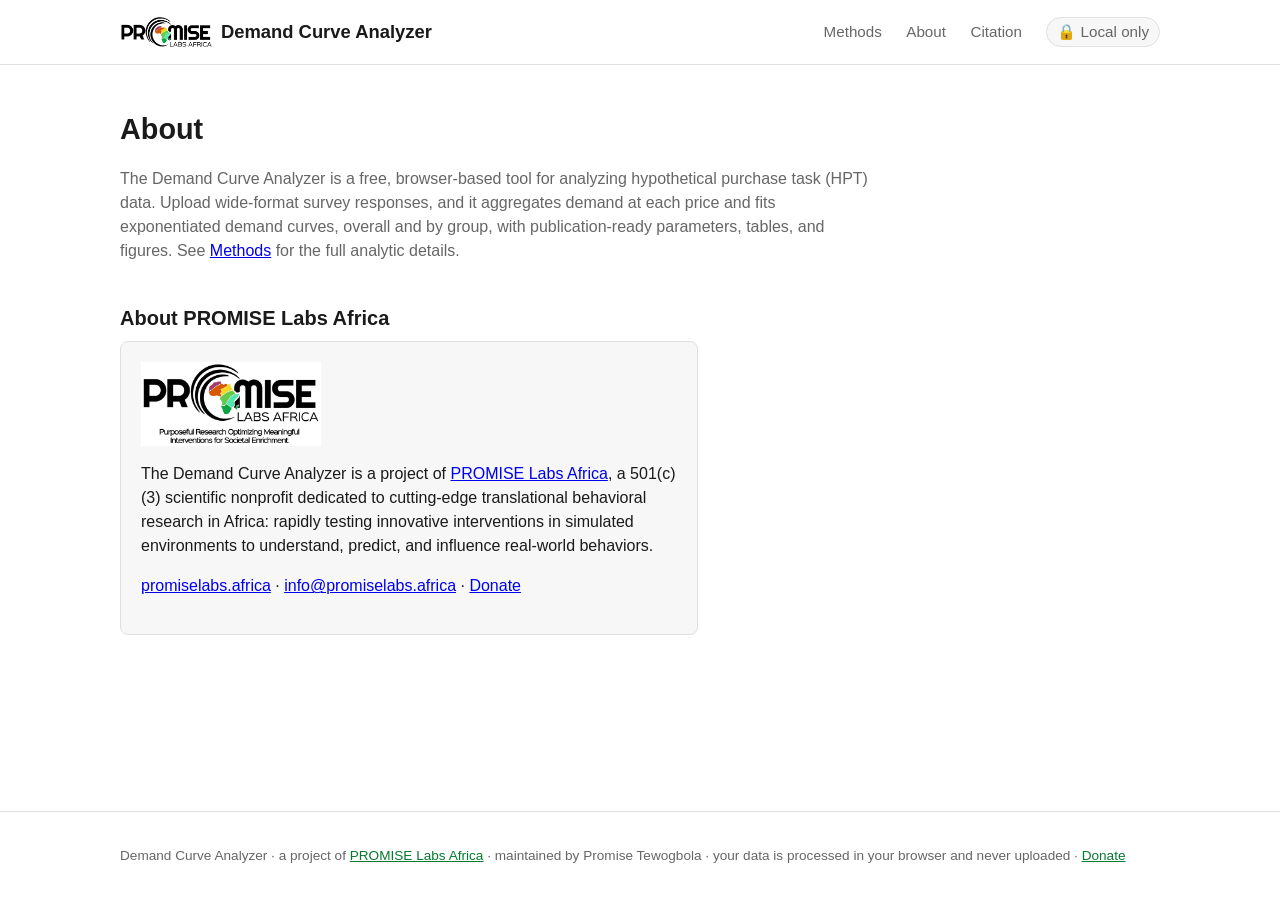
==== docs/about.html @ a868c12e "Add sticky Methods TOC; upgrade stepper to connected circles Methods page: sticky table of contents " ====
<!DOCTYPE html>
<html lang="en">
<head>
<meta charset="utf-8">
<meta name="viewport" content="width=device-width, initial-scale=1">
<title>About · Demand Curve Analyzer — PROMISE Labs Africa</title>
<meta name="description" content="About the Demand Curve Analyzer and PROMISE Labs Africa.">
<link rel="stylesheet" href="assets/css/style.css?v=3.2">
<link rel="icon" type="image/png" sizes="32x32" href="assets/images/favicon-32.png">
<link rel="icon" type="image/png" sizes="192x192" href="assets/images/favicon-192.png">
<link rel="apple-touch-icon" href="assets/images/apple-touch-icon.png">
</head>
<body>

<header class="site-header">
  <div class="wrap">
    <a class="brand" href="./">
      <img src="assets/images/promise-labs-header.png" alt="PROMISE Labs Africa" class="brand-logo">
      <span>Demand Curve Analyzer</span>
    </a>
    <button class="nav-toggle" id="nav-toggle" type="button" aria-expanded="false" aria-controls="site-nav" aria-label="Toggle menu">
      <span></span><span></span><span></span>
    </button>
    <nav id="site-nav">
      <a href="methods.html">Methods</a>
      <a href="about.html">About</a>
      <a href="citation.html">Citation</a>
      <a class="privacy-badge" href="methods.html#privacy" title="Nothing you upload is transmitted or stored on any server; parsing happens entirely in your browser.">🔒 Local only</a>
    </nav>
  </div>
</header>

<main>
  <div class="wrap">
    <h1>About</h1>
    <p class="lede">
      The Demand Curve Analyzer is a free, browser-based tool for analyzing
      hypothetical purchase task (HPT) data. Upload wide-format survey
      responses, and it aggregates demand at each price and fits exponentiated
      demand curves, overall and by group, with publication-ready parameters,
      tables, and figures. See <a href="methods.html">Methods</a> for the full
      analytic details.
    </p>

    <h2>About PROMISE Labs Africa</h2>
    <div class="org-card">
      <img src="assets/images/promise-labs-full.png" alt="PROMISE Labs Africa logo" class="org-logo">
      <p>
        The Demand Curve Analyzer is a project of
        <a href="https://promiselabs.africa/" target="_blank" rel="noopener">PROMISE Labs Africa</a>,
        a 501(c)(3) scientific nonprofit dedicated to cutting-edge translational behavioral
        research in Africa: rapidly testing innovative interventions in simulated
        environments to understand, predict, and influence real-world behaviors.
      </p>
      <p>
        <a href="https://promiselabs.africa/" target="_blank" rel="noopener">promiselabs.africa</a> &middot;
        <a href="mailto:info@promiselabs.africa">info@promiselabs.africa</a> &middot;
        <a href="https://givebutter.com/9jm8ui" target="_blank" rel="noopener">Donate</a>
      </p>
    </div>
  </div>
</main>

<footer class="site-footer">
  <div class="wrap">
    <p>Demand Curve Analyzer &middot; a project of
      <a href="https://promiselabs.africa/" target="_blank" rel="noopener">PROMISE Labs Africa</a>
      &middot; maintained by Promise Tewogbola &middot; your data is processed in your browser and never uploaded
      &middot; <a href="https://givebutter.com/9jm8ui" target="_blank" rel="noopener">Donate</a></p>
  </div>
</footer>

<script src="assets/js/nav.js?v=1.5"></script>
</body>
</html>
---- docs/assets/css/style.css ----
:root {
  --ink: #1a1a1a;
  --muted: #666;
  --line: #e0e0e0;
  /* Matches hpt.promiselabs.africa: logo-derived accent (deep green from
     the PROMISE Labs Africa mark), darkened from the logo's #08a040 to
     clear WCAG AA (4.5:1) for normal text -- the logo's own green is
     only ~3.4:1 against white. */
  --accent: #067a30;
  --accent-hover: #056427; /* same ~18% darkening as the previous navy scheme */
  --bg-soft: #f7f7f8;
  --warn-bg: #fff7e6;
  --warn-line: #e6c37a;
  --radius: 8px;
}

* { box-sizing: border-box; }

body {
  margin: 0;
  font-family: -apple-system, BlinkMacSystemFont, "Segoe UI", Helvetica, Arial, sans-serif;
  color: var(--ink);
  line-height: 1.5;
  background: #fff;
  min-height: 100vh;
  display: flex;
  flex-direction: column;
}

main { flex: 1; }

.wrap { max-width: 1080px; margin: 0 auto; padding: 0 20px; }

.site-header { border-bottom: 1px solid var(--line); }
.site-header .wrap {
  display: flex; flex-wrap: wrap; align-items: center;
  justify-content: space-between; gap: 10px;
  padding-top: 16px; padding-bottom: 16px;
}
.brand {
  display: flex; align-items: center; gap: 8px;
  font-weight: 700; font-size: 1.15rem; color: var(--ink);
  text-decoration: none; white-space: nowrap;
}
.brand-logo { height: 32px; width: auto; display: block; }
.site-header nav a { margin-left: 20px; color: var(--muted); text-decoration: none; font-size: 0.95rem; }
.site-header nav a:hover { color: var(--accent); }
.privacy-badge {
  margin-left: 20px; display: inline-flex; align-items: center; gap: 4px;
  padding: 3px 10px; border: 1px solid var(--line); border-radius: 999px;
  font-size: 0.82rem; color: var(--accent); background: var(--bg-soft);
  text-decoration: none; white-space: nowrap;
}
.privacy-badge:hover { border-color: var(--accent); }

.nav-toggle {
  display: none;
  flex-direction: column;
  justify-content: center;
  gap: 5px;
  width: 32px;
  height: 32px;
  padding: 0;
  border: none;
  background: none;
  cursor: pointer;
}
.nav-toggle span {
  display: block;
  height: 2px;
  width: 100%;
  background: var(--ink);
  border-radius: 1px;
}
.nav-toggle:hover { border: none; }

main { padding: 24px 0 32px; }

.lede { color: var(--muted); max-width: 760px; }

/* Stepper */
.stepper { display: flex; margin: 20px 0 24px; }
.step-item {
  position: relative; flex: 1;
  display: flex; flex-direction: column; align-items: center; gap: 6px;
  color: var(--muted); font-size: 0.85rem; text-align: center;
}
.step-item::before {
  content: ""; position: absolute; top: 15px; left: 0; right: 50%;
  height: 2px; background: var(--line); z-index: 0;
}
.step-item:first-child::before { display: none; }
.step-circle {
  position: relative; z-index: 1;
  display: inline-flex; align-items: center; justify-content: center;
  width: 30px; height: 30px; border-radius: 50%;
  background: #fff; border: 2px solid var(--line);
  font-size: 0.85rem; font-weight: 600; color: var(--muted);
}
.step-item.active { color: var(--accent); font-weight: 600; }
.step-item.active .step-circle { border-color: var(--accent); color: var(--accent); }
.step-item.active::before { background: var(--accent); }
.step-item.done .step-circle { background: var(--muted); border-color: var(--muted); }
.step-item.done .step-circle .num { display: none; }
.step-item.done .step-circle::after { content: "✓"; color: #fff; }
.step-item.done::before { background: var(--muted); }
.step-item.clickable { cursor: pointer; }
.step-item.clickable:hover .step-circle { border-color: var(--accent); }

section.step { display: none; }
section.step.visible { display: block; }

h2 { font-size: 1.25rem; margin: 2.5rem 0 8px; }
section.step h2 { margin: 8px 0 4px; }
.hint { color: var(--muted); font-size: 0.93rem; margin: 2px 0 14px; }

/* Banners */
.banner {
  border: 1px solid var(--line); border-left: 4px solid var(--accent);
  background: var(--bg-soft); border-radius: var(--radius);
  padding: 12px 16px; margin: 14px 0; font-size: 0.95rem;
  display: flex; flex-wrap: wrap; align-items: center; gap: 10px; justify-content: space-between;
}
.banner .actions { display: flex; gap: 8px; }
.banner.warn { border-left-color: var(--warn-line); background: var(--warn-bg); }

/* Dropzone */
.dropzone {
  border: 2px dashed var(--line); border-radius: var(--radius);
  padding: 44px 20px; text-align: center; color: var(--muted);
  background: var(--bg-soft); cursor: pointer; transition: border-color 0.15s, background 0.15s;
}
.dropzone.dragover { border-color: var(--accent); background: #eef4fa; }
.dropzone strong { color: var(--ink); }
.dropzone .sub { font-size: 0.9rem; margin-top: 6px; }

/* Buttons */
button, .btn {
  font: inherit; cursor: pointer;
  border: 1px solid var(--line); border-radius: var(--radius);
  background: #fff; color: var(--ink); padding: 8px 16px;
}
button:hover, .btn:hover { border-color: var(--accent); color: var(--accent); }
button.primary { background: var(--accent); border-color: var(--accent); color: #fff; }
button.primary:hover { background: var(--accent-hover); color: #fff; }
button.quiet { border-color: transparent; color: var(--muted); }
button.quiet:hover { color: var(--accent); }
button.quiet .link-text { color: var(--accent); text-decoration: underline; }
button.quiet:hover .link-text { color: var(--accent-hover); }
button:disabled { opacity: 0.5; cursor: not-allowed; }

.btn-row { display: flex; gap: 10px; margin: 18px 0; flex-wrap: wrap; align-items: center; }
.btn-row .spacer { flex: 1; }

/* Tables */
.table-scroll { overflow-x: auto; border: 1px solid var(--line); border-radius: var(--radius); }
table { border-collapse: collapse; width: 100%; font-size: 0.9rem; }
th, td { padding: 7px 10px; border-bottom: 1px solid var(--line); text-align: left; white-space: nowrap; }
th { background: var(--bg-soft); font-weight: 600; position: sticky; top: 0; }
tr:last-child td { border-bottom: none; }
td.num, th.num { text-align: right; font-variant-numeric: tabular-nums; }

/* Mapping controls */
.map-grid { display: grid; grid-template-columns: 1fr; gap: 18px; }
.field { display: flex; flex-direction: column; gap: 4px; margin: 8px 0; }
.field label { font-size: 0.88rem; font-weight: 600; }
.field .note { font-size: 0.83rem; color: var(--muted); font-weight: 400; }
select, input[type="text"], input[type="number"] {
  font: inherit; padding: 6px 10px; border: 1px solid var(--line);
  border-radius: 6px; background: #fff; color: var(--ink); max-width: 320px;
}
input.price-val { max-width: 110px; padding: 4px 8px; font-size: 0.88rem; }
.radio-row { display: flex; gap: 18px; flex-wrap: wrap; margin: 6px 0; }
.radio-row label { font-weight: 400; display: flex; gap: 6px; align-items: baseline; font-size: 0.95rem; }
.radio-row .note { display: block; font-size: 0.83rem; color: var(--muted); }

.controls-box {
  padding: 14px 18px 16px; border: 1px solid var(--line); border-radius: var(--radius);
  background: var(--bg-soft); margin-bottom: 18px;
}
.controls-head {
  display: flex; justify-content: space-between; align-items: baseline;
  margin-bottom: 12px; gap: 12px;
}
.controls-title {
  font-size: 0.78rem; font-weight: 600; text-transform: uppercase;
  letter-spacing: 0.07em; color: var(--muted);
}
.controls-grid {
  display: grid;
  grid-template-columns: repeat(auto-fit, minmax(200px, 1fr));
  gap: 14px 24px;
  align-items: start;
}
.controls-grid .field { margin: 0; }
.controls-grid select, .controls-grid input[type="text"], .controls-grid input[type="number"] {
  background: #fff; width: 100%; max-width: 100%;
}
.controls-grid .note { line-height: 1.35; }
.check-label {
  display: flex; gap: 7px; align-items: center;
  font-size: 0.88rem; font-weight: 600; cursor: pointer;
  min-height: 33px;
}

/* Results */
.result-cards { display: grid; grid-template-columns: repeat(auto-fit, minmax(210px, 1fr)); gap: 12px; margin: 16px 0; }
.card {
  border: 1px solid var(--line); border-radius: var(--radius);
  padding: 12px 16px; background: #fff;
}
.card .label { font-size: 0.82rem; color: var(--muted); display: flex; align-items: center; gap: 7px; }
.card .value { font-size: 1.3rem; font-weight: 700; margin-top: 4px; font-variant-numeric: tabular-nums; }
.card .value sub { font-size: 0.75em; }
.card .sub { font-size: 0.82rem; color: var(--muted); }
.card .stats {
  margin-top: 8px;
  padding-top: 8px;
  border-top: 1px solid var(--line);
  display: flex;
  flex-direction: column;
  gap: 3px;
  font-size: 0.88rem;
  color: var(--muted);
  font-variant-numeric: tabular-nums;
}
.swatch { width: 10px; height: 10px; border-radius: 3px; display: inline-block; flex: none; }

#chart { width: 100%; min-height: 460px; margin: 8px 0 4px; }

details.advanced { margin: 14px 0; }
details.advanced summary { cursor: pointer; color: var(--muted); font-size: 0.93rem; }
details.advanced .inner { padding: 10px 0 0 6px; }

/* Clean & recode step */
.derived-item {
  border: 1px solid var(--line); border-radius: 6px;
  background: var(--bg-soft); padding: 8px 12px; margin: 6px 0;
  font-size: 0.92rem;
}
.derived-item button { margin-left: 8px; padding: 2px 8px; font-size: 0.85rem; }
.filter-values { display: flex; flex-wrap: wrap; gap: 6px 18px; margin: 8px 0; font-size: 0.92rem; }
.filter-values label { display: flex; gap: 6px; align-items: center; cursor: pointer; }
#derive-rules textarea {
  width: 100%; max-width: 480px; font: inherit; padding: 8px;
  border: 1px solid var(--line); border-radius: 6px;
}
#derive-rules .table-scroll { max-height: 280px; overflow-y: auto; max-width: 480px; }

/* Individual responses (raster) */
#raster-wrap { margin: 6px 0 4px; }
#raster { display: block; }
#bp-dist { min-height: 320px; margin-top: 18px; }

.saved-note { font-size: 0.83rem; color: var(--muted); }
.saved-note.flash { color: var(--accent); }

.warn-list { color: #8a6100; font-size: 0.88rem; margin: 8px 0; }

.site-footer {
  border-top: 1px solid var(--line);
  color: var(--muted);
  font-size: 0.85rem;
}
.site-footer .wrap { padding: 20px; }
.site-footer a { color: var(--accent); }

h3 { font-size: 1.05rem; margin: 22px 0 6px; }
section.step h3 { border-top: 1px solid var(--line); padding-top: 20px; margin-top: 24px; }

/* Org card (shared with HPT Resource Index) */
.org-card {
  border: 1px solid var(--line);
  border-radius: var(--radius);
  padding: 20px;
  background: var(--bg-soft);
  max-width: 65ch;
}
.org-logo {
  max-width: 180px;
  width: 100%;
  height: auto;
  display: block;
  margin-bottom: 16px;
}

/* Citation page */
h1 { font-size: 1.8rem; margin-bottom: 8px; }

/* Methods page */
.equation {
  background: var(--bg-soft);
  border: 1px solid var(--line);
  border-radius: var(--radius);
  padding: 18px 20px;
  margin: 16px 0;
  max-width: 65ch;
  text-align: center;
  font-size: 1.15rem;
}
.param-group {
  font-size: 0.78rem;
  font-weight: 600;
  text-transform: uppercase;
  letter-spacing: 0.07em;
  color: var(--muted);
  margin: 22px 0 0;
}
.param-list { max-width: 65ch; margin: 6px 0 14px; }
.param-list dt {
  font-weight: 600;
  margin-top: 12px;
}
.param-list dd {
  margin: 2px 0 0 0;
}
.page-methods p, .page-methods ul { max-width: 72ch; }
.methods-layout { display: flex; align-items: flex-start; gap: 48px; }
.methods-body { flex: 1; min-width: 0; }
.toc {
  flex: 0 0 180px;
  position: sticky;
  top: 20px;
  display: flex; flex-direction: column; gap: 2px;
  font-size: 0.88rem;
}
.toc strong {
  font-size: 0.75rem; text-transform: uppercase; letter-spacing: 0.06em;
  color: var(--muted); margin-bottom: 6px;
}
.toc a { color: var(--muted); text-decoration: none; padding: 3px 0; }
.toc a:hover { color: var(--accent); }
.toc a.toc-sub { padding-left: 14px; font-size: 0.85rem; }
p.reference {
  padding-left: 2em;
  text-indent: -2em;
  max-width: 72ch;
}
.citation-block {
  border-left: 3px solid var(--accent);
  background: var(--bg-soft);
  padding: 14px 18px;
  margin: 0 0 12px;
  max-width: 65ch;
  font-size: 0.95rem;
}
.cta {
  display: inline-block;
  margin-top: 8px;
  padding: 10px 16px;
  background: var(--accent);
  border: 1px solid var(--accent);
  color: #fff;
  border-radius: var(--radius);
  text-decoration: none;
  font-size: 0.95rem;
}
.cta:hover { background: var(--accent-hover); color: #fff; }
.copy-feedback {
  margin-left: 10px;
  color: var(--muted);
  font-size: 0.85rem;
}

@media (max-width: 860px) {
  .toc { display: none; }
  .methods-layout { display: block; }
}

@media (max-width: 640px) {
  .step-label { display: none; }
  .step-circle { width: 26px; height: 26px; font-size: 0.78rem; }
  .step-item::before { top: 13px; }
  .brand-logo { height: 22px; }
  .brand { font-size: 0.95rem; }

  .nav-toggle { display: flex; }

  .site-header nav {
    display: none;
    width: 100%;
    flex-direction: column;
    gap: 2px;
  }
  .site-header nav.nav-open { display: flex; }
  .site-header nav a {
    margin-left: 0;
    padding: 10px 0;
    border-top: 1px solid var(--line);
  }
  .privacy-badge { margin: 10px 0 0; }
}
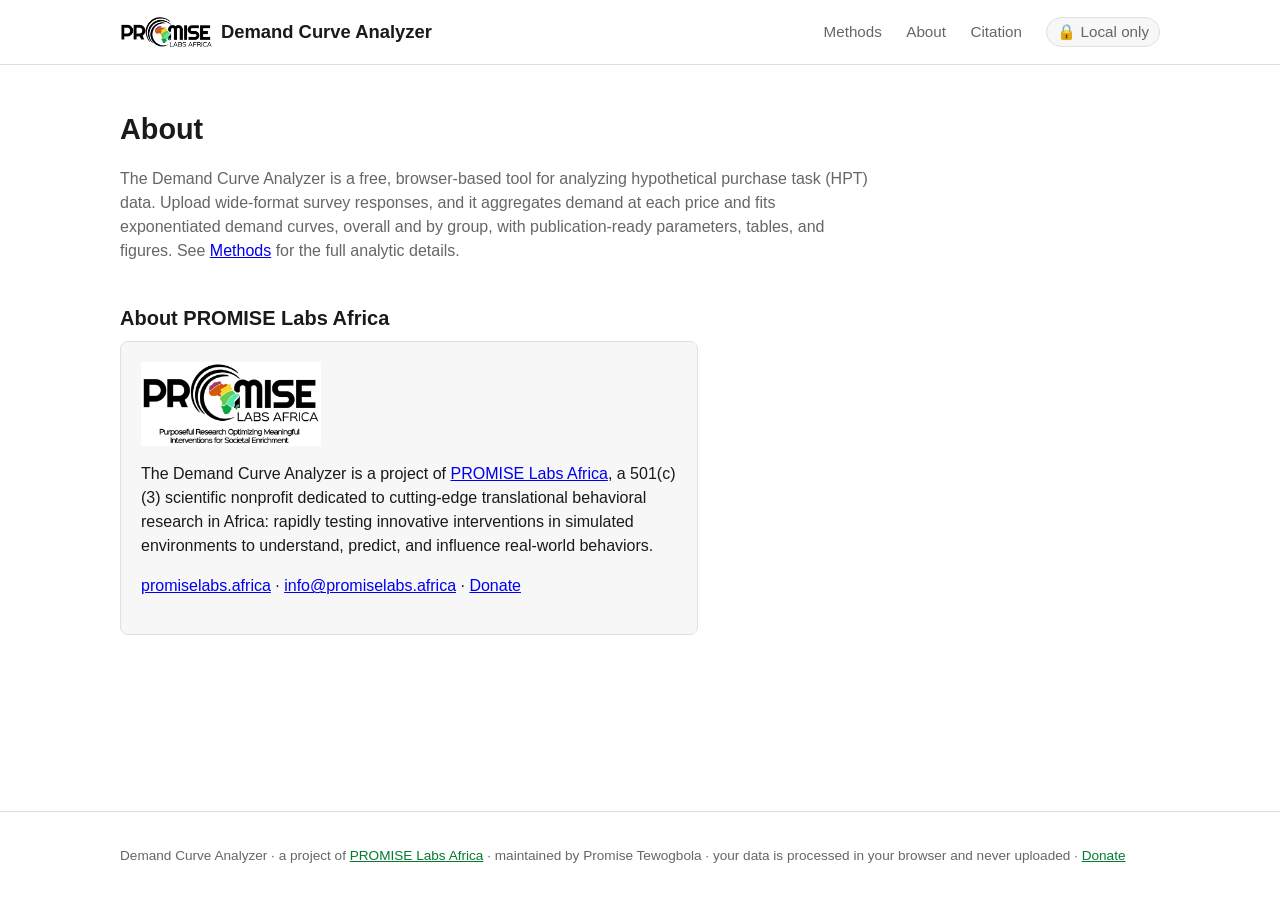
==== commit ba729601: "Fix stepper connecting-line gap The line before each step-item used left:0, positioning it relative " ====
--- a/docs/about.html
+++ b/docs/about.html
@@ -5,7 +5,7 @@
 <meta name="viewport" content="width=device-width, initial-scale=1">
 <title>About · Demand Curve Analyzer — PROMISE Labs Africa</title>
 <meta name="description" content="About the Demand Curve Analyzer and PROMISE Labs Africa.">
-<link rel="stylesheet" href="assets/css/style.css?v=3.2">
+<link rel="stylesheet" href="assets/css/style.css?v=3.5">
 <link rel="icon" type="image/png" sizes="32x32" href="assets/images/favicon-32.png">
 <link rel="icon" type="image/png" sizes="192x192" href="assets/images/favicon-192.png">
 <link rel="apple-touch-icon" href="assets/images/apple-touch-icon.png">
--- a/docs/assets/css/style.css
+++ b/docs/assets/css/style.css
@@ -76,6 +76,9 @@
 
 main { padding: 24px 0 32px; }
 
+.hero { margin: 4px 0 24px; }
+.hero h1 { font-size: 2.1rem; margin: 0 0 10px; }
+.hero .lede { margin: 0; }
 .lede { color: var(--muted); max-width: 760px; }
 
 /* Stepper */
@@ -86,7 +89,12 @@
   color: var(--muted); font-size: 0.85rem; text-align: center;
 }
 .step-item::before {
-  content: ""; position: absolute; top: 15px; left: 0; right: 50%;
+  /* Each circle sits at the center of its own flex:1 item, not at the
+     item's edge, so the line has to reach backward into the previous
+     item by half a step's width (left: -50%) to actually meet the
+     previous circle -- left: 0 left a gap between circles equal to half
+     the width of each item. */
+  content: ""; position: absolute; top: 15px; left: -50%; right: 50%;
   height: 2px; background: var(--line); z-index: 0;
 }
 .step-item:first-child::before { display: none; }
@@ -128,10 +136,11 @@
 .dropzone {
   border: 2px dashed var(--line); border-radius: var(--radius);
   padding: 44px 20px; text-align: center; color: var(--muted);
-  background: var(--bg-soft); cursor: pointer; transition: border-color 0.15s, background 0.15s;
-}
-.dropzone.dragover { border-color: var(--accent); background: #eef4fa; }
+  background: var(--bg-soft); cursor: pointer; transition: border-color 0.15s, background 0.15s, color 0.15s;
+}
+.dropzone.dragover { border-color: var(--accent); background: #e8f5ec; color: var(--accent); }
 .dropzone strong { color: var(--ink); }
+.cloud-icon { display: block; margin: 0 auto 10px; }
 .dropzone .sub { font-size: 0.9rem; margin-top: 6px; }
 
 /* Buttons */
@@ -267,6 +276,15 @@
 
 h3 { font-size: 1.05rem; margin: 22px 0 6px; }
 section.step h3 { border-top: 1px solid var(--line); padding-top: 20px; margin-top: 24px; }
+/* Cards already provide their own visual separation, so the divider
+   above a card's own heading would be redundant. */
+.clean-card h3:first-child { border-top: none; padding-top: 0; margin-top: 0; }
+
+.clean-grid { display: grid; grid-template-columns: 1fr 1fr; gap: 16px; margin: 16px 0; }
+.clean-card { border: 1px solid var(--line); border-radius: var(--radius); padding: 16px 18px; background: #fff; }
+@media (max-width: 780px) {
+  .clean-grid { grid-template-columns: 1fr; }
+}
 
 /* Org card (shared with HPT Resource Index) */
 .org-card {
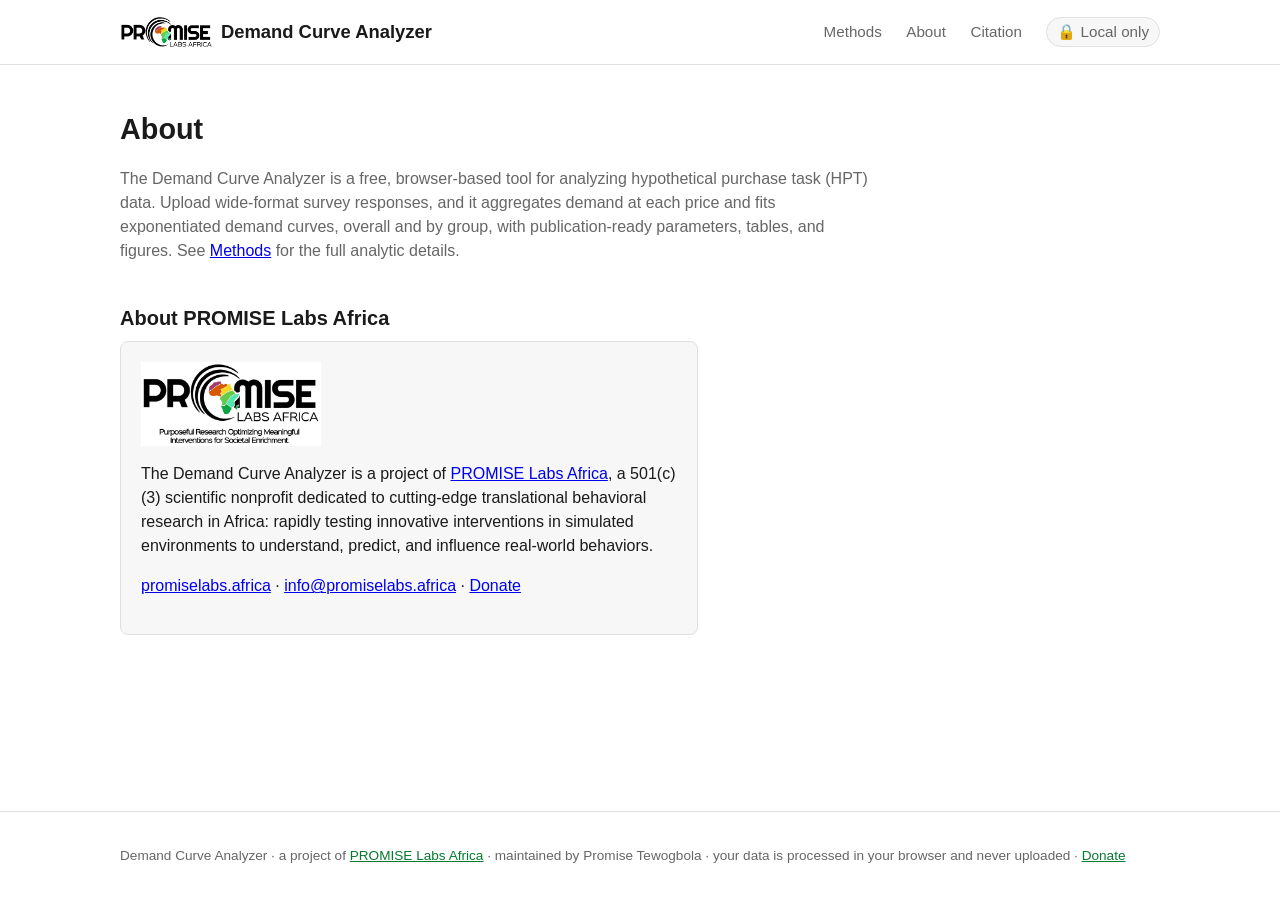
==== commit b9854711: "Put Map Columns' two fields into a side-by-side card layout "What do the cells contain?" and "Group " ====
--- a/docs/about.html
+++ b/docs/about.html
@@ -5,7 +5,7 @@
 <meta name="viewport" content="width=device-width, initial-scale=1">
 <title>About · Demand Curve Analyzer — PROMISE Labs Africa</title>
 <meta name="description" content="About the Demand Curve Analyzer and PROMISE Labs Africa.">
-<link rel="stylesheet" href="assets/css/style.css?v=3.5">
+<link rel="stylesheet" href="assets/css/style.css?v=3.6">
 <link rel="icon" type="image/png" sizes="32x32" href="assets/images/favicon-32.png">
 <link rel="icon" type="image/png" sizes="192x192" href="assets/images/favicon-192.png">
 <link rel="apple-touch-icon" href="assets/images/apple-touch-icon.png">
--- a/docs/assets/css/style.css
+++ b/docs/assets/css/style.css
@@ -280,6 +280,8 @@
    above a card's own heading would be redundant. */
 .clean-card h3:first-child { border-top: none; padding-top: 0; margin-top: 0; }
 
+/* Generic two-column card grid, also reused on Map Columns for
+   "What do the cells contain?" / "Group comparison column". */
 .clean-grid { display: grid; grid-template-columns: 1fr 1fr; gap: 16px; margin: 16px 0; }
 .clean-card { border: 1px solid var(--line); border-radius: var(--radius); padding: 16px 18px; background: #fff; }
 @media (max-width: 780px) {
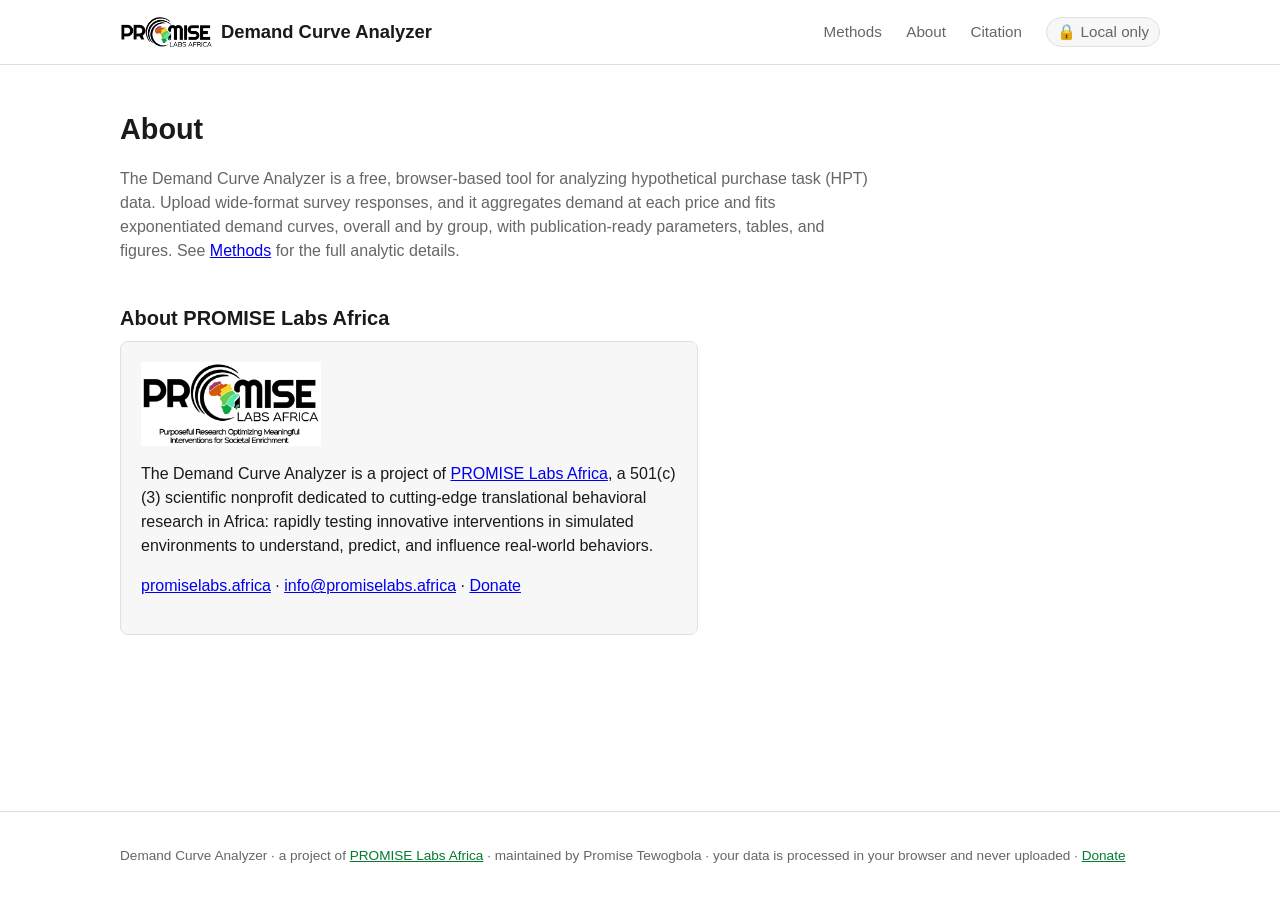
==== commit 4f62f030: "Add a divider between Group A and Group B fields in the combine-columns card Co-Authored-By: Claude " ====
--- a/docs/about.html
+++ b/docs/about.html
@@ -5,7 +5,7 @@
 <meta name="viewport" content="width=device-width, initial-scale=1">
 <title>About · Demand Curve Analyzer — PROMISE Labs Africa</title>
 <meta name="description" content="About the Demand Curve Analyzer and PROMISE Labs Africa.">
-<link rel="stylesheet" href="assets/css/style.css?v=3.6">
+<link rel="stylesheet" href="assets/css/style.css?v=3.8">
 <link rel="icon" type="image/png" sizes="32x32" href="assets/images/favicon-32.png">
 <link rel="icon" type="image/png" sizes="192x192" href="assets/images/favicon-192.png">
 <link rel="apple-touch-icon" href="assets/images/apple-touch-icon.png">
--- a/docs/assets/css/style.css
+++ b/docs/assets/css/style.css
@@ -284,6 +284,11 @@
    "What do the cells contain?" / "Group comparison column". */
 .clean-grid { display: grid; grid-template-columns: 1fr 1fr; gap: 16px; margin: 16px 0; }
 .clean-card { border: 1px solid var(--line); border-radius: var(--radius); padding: 16px 18px; background: #fff; }
+/* A third card (Clean & Recode only -- Map Columns always has exactly two)
+   drops to its own full-width row instead of stretching to match a taller
+   neighbor it isn't actually related to. */
+.clean-grid .clean-card:last-child:nth-child(3) { grid-column: 1 / -1; }
+.field-divider { border: none; border-top: 1px solid var(--line); margin: 16px 0; }
 @media (max-width: 780px) {
   .clean-grid { grid-template-columns: 1fr; }
 }
